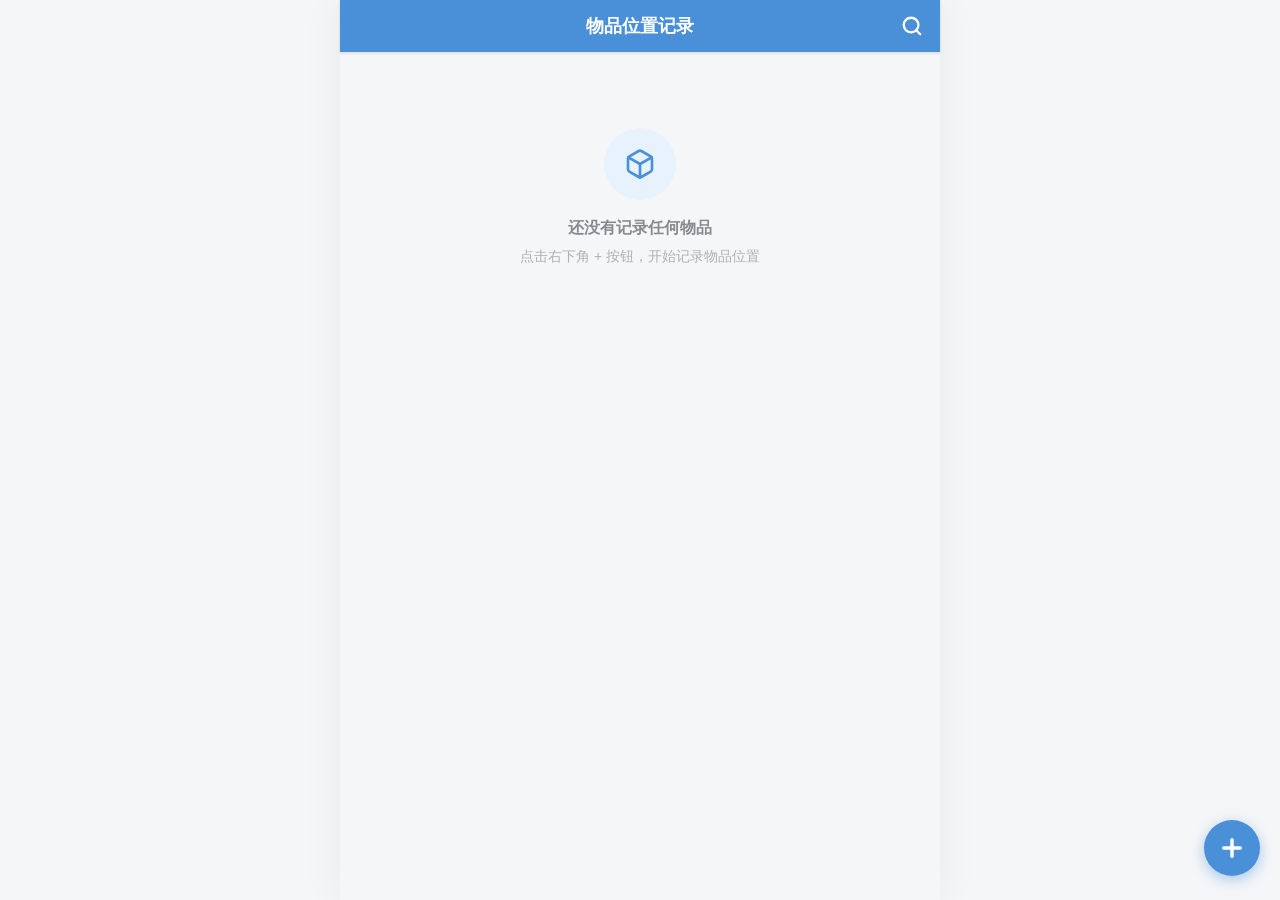
==== standalone.html @ 9cae5a1f "Add standalone.html" ====
<!DOCTYPE html>
<html lang="zh-CN">
<head>
  <meta charset="UTF-8">
  <meta name="viewport" content="width=device-width, initial-scale=1.0, maximum-scale=1.0, user-scalable=no, viewport-fit=cover">

  <!-- PWA 核心配置 -->
  <link rel="manifest" href="manifest.json">

  <!-- iOS PWA 支持 -->
  <meta name="apple-mobile-web-app-capable" content="yes">
  <meta name="apple-mobile-web-app-status-bar-style" content="default">
  <meta name="apple-mobile-web-app-title" content="物品记录">
  <link rel="apple-touch-icon" href="[data-uri]">

  <!-- 主题色 + 图标 -->
  <meta name="theme-color" content="#4A90D9">
  <!-- favicon: 内联或通过 HTTP 服务器提供 -->

  <title>物品位置记录</title>
  <style>
/* ============================================
   物品位置记录 App - 样式表
   ============================================ */

/* CSS 变量 - 主题 */
:root {
  --primary: #4A90D9;
  --primary-dark: #357ABD;
  --primary-light: #E8F2FC;
  --bg: #f5f6f8;
  --card-bg: #ffffff;
  --text: #1a1a1a;
  --text-secondary: #8a8a8e;
  --text-tertiary: #b0b0b5;
  --border: #e5e5ea;
  --border-light: #f0f0f3;
  --danger: #e74c3c;
  --danger-light: #fdf0ef;
  --success: #34c759;
  --warning: #ff9500;
  --shadow: 0 1px 3px rgba(0,0,0,0.06), 0 1px 2px rgba(0,0,0,0.04);
  --shadow-lg: 0 4px 16px rgba(0,0,0,0.1);
  --radius: 14px;
  --radius-sm: 10px;
  --header-h: 52px;
  --safe-top: env(safe-area-inset-top, 0px);
  --safe-bottom: env(safe-area-inset-bottom, 0px);
}

/* 重置 */
* {
  margin: 0;
  padding: 0;
  box-sizing: border-box;
  -webkit-tap-highlight-color: transparent;
}

html, body {
  font-family: -apple-system, BlinkMacSystemFont, 'Segoe UI', Roboto, 'Helvetica Neue', 'PingFang SC', 'Microsoft YaHei', sans-serif;
  background: var(--bg);
  color: var(--text);
  font-size: 15px;
  line-height: 1.5;
  -webkit-font-smoothing: antialiased;
  -moz-osx-font-smoothing: grayscale;
}

body {
  overscroll-behavior-y: none;
}

/* App 容器 */
#app {
  max-width: 600px;
  margin: 0 auto;
  min-height: 100vh;
  min-height: 100dvh;
  background: var(--bg);
  position: relative;
}

/* ============================================
   顶部导航栏
   ============================================ */
.app-header {
  position: sticky;
  top: 0;
  z-index: 100;
  background: var(--primary);
  color: #fff;
  height: calc(var(--header-h) + var(--safe-top));
  padding-top: var(--safe-top);
  display: flex;
  align-items: center;
  padding-left: 8px;
  padding-right: 8px;
  box-shadow: 0 1px 3px rgba(0,0,0,0.12);
}

.header-title {
  flex: 1;
  font-size: 18px;
  font-weight: 600;
  text-align: center;
  padding: 0 8px;
  white-space: nowrap;
  overflow: hidden;
  text-overflow: ellipsis;
}

.header-btn {
  background: none;
  border: none;
  color: #fff;
  padding: 8px;
  border-radius: 8px;
  cursor: pointer;
  display: flex;
  align-items: center;
  justify-content: center;
  min-width: 40px;
  min-height: 40px;
  transition: background 0.15s;
}

.header-btn:active {
  background: rgba(255,255,255,0.2);
}

.header-btn.hidden {
  visibility: hidden;
}

/* ============================================
   主内容区域
   ============================================ */
#view-container {
  padding: 16px;
  padding-bottom: calc(100px + var(--safe-bottom));
  min-height: calc(100vh - var(--header-h) - var(--safe-top));
  min-height: calc(100dvh - var(--header-h) - var(--safe-top));
}

/* ============================================
   悬浮添加按钮 (FAB)
   ============================================ */
.fab {
  position: fixed;
  bottom: calc(24px + var(--safe-bottom));
  right: 20px;
  width: 56px;
  height: 56px;
  border-radius: 50%;
  background: var(--primary);
  color: #fff;
  border: none;
  display: flex;
  align-items: center;
  justify-content: center;
  box-shadow: 0 4px 14px rgba(74, 144, 217, 0.45);
  z-index: 50;
  cursor: pointer;
  transition: transform 0.15s, box-shadow 0.15s;
}

.fab:active {
  transform: scale(0.92);
  box-shadow: 0 2px 8px rgba(74, 144, 217, 0.4);
}

.fab.hidden {
  display: none;
}

/* ============================================
   物品卡片列表
   ============================================ */
.item-list {
  display: flex;
  flex-direction: column;
  gap: 12px;
}

.item-card {
  background: var(--card-bg);
  border-radius: var(--radius);
  padding: 14px;
  display: flex;
  gap: 12px;
  align-items: center;
  box-shadow: var(--shadow);
  cursor: pointer;
  transition: transform 0.1s, box-shadow 0.15s;
  border: 1px solid var(--border-light);
}

.item-card:active {
  transform: scale(0.98);
  box-shadow: var(--shadow-lg);
}

.item-card-thumb {
  width: 56px;
  height: 56px;
  border-radius: var(--radius-sm);
  object-fit: cover;
  background: var(--border-light);
  flex-shrink: 0;
}

.item-card-thumb-placeholder {
  width: 56px;
  height: 56px;
  border-radius: var(--radius-sm);
  background: var(--primary-light);
  flex-shrink: 0;
  display: flex;
  align-items: center;
  justify-content: center;
  color: var(--primary);
}

.item-card-info {
  flex: 1;
  min-width: 0;
}

.item-card-name {
  font-size: 16px;
  font-weight: 600;
  margin-bottom: 4px;
  white-space: nowrap;
  overflow: hidden;
  text-overflow: ellipsis;
}

.item-card-location {
  font-size: 13px;
  color: var(--text-secondary);
  display: flex;
  align-items: center;
  gap: 4px;
}

.item-card-location svg {
  flex-shrink: 0;
}

.item-card-time {
  font-size: 12px;
  color: var(--text-tertiary);
  margin-top: 2px;
}

/* ============================================
   空状态
   ============================================ */
.empty-state {
  display: flex;
  flex-direction: column;
  align-items: center;
  justify-content: center;
  padding: 60px 20px;
  text-align: center;
  color: var(--text-tertiary);
}

.empty-state-icon {
  width: 72px;
  height: 72px;
  border-radius: 50%;
  background: var(--primary-light);
  display: flex;
  align-items: center;
  justify-content: center;
  margin-bottom: 16px;
  color: var(--primary);
}

.empty-state-title {
  font-size: 16px;
  font-weight: 600;
  color: var(--text-secondary);
  margin-bottom: 6px;
}

.empty-state-desc {
  font-size: 14px;
  color: var(--text-tertiary);
}

/* ============================================
   表单
   ============================================ */
.form-group {
  margin-bottom: 18px;
}

.form-label {
  display: block;
  font-size: 14px;
  font-weight: 600;
  color: var(--text);
  margin-bottom: 8px;
}

.form-label .required {
  color: var(--danger);
  margin-left: 2px;
}

.form-input,
.form-textarea {
  width: 100%;
  padding: 12px 14px;
  border: 1.5px solid var(--border);
  border-radius: var(--radius-sm);
  font-size: 15px;
  font-family: inherit;
  background: var(--card-bg);
  color: var(--text);
  transition: border-color 0.15s;
  -webkit-appearance: none;
}

.form-input:focus,
.form-textarea:focus {
  outline: none;
  border-color: var(--primary);
}

.form-textarea {
  resize: none;
  min-height: 80px;
}

.form-hint {
  font-size: 12px;
  color: var(--text-tertiary);
  margin-top: 6px;
}

/* ============================================
   图片选择区域
   ============================================ */
.photo-section {
  margin-bottom: 18px;
}

.photo-buttons {
  display: flex;
  gap: 10px;
}

.photo-btn {
  flex: 1;
  padding: 14px;
  border: 1.5px dashed var(--border);
  border-radius: var(--radius-sm);
  background: var(--card-bg);
  font-size: 14px;
  font-weight: 500;
  color: var(--text-secondary);
  cursor: pointer;
  display: flex;
  flex-direction: column;
  align-items: center;
  gap: 6px;
  transition: all 0.15s;
}

.photo-btn:active {
  border-color: var(--primary);
  background: var(--primary-light);
  color: var(--primary);
}

.photo-btn svg {
  color: var(--primary);
}

.photo-preview {
  position: relative;
  margin-top: 12px;
  border-radius: var(--radius);
  overflow: hidden;
  box-shadow: var(--shadow);
}

.photo-preview img {
  width: 100%;
  display: block;
  max-height: 300px;
  object-fit: cover;
}

.photo-preview-remove {
  position: absolute;
  top: 8px;
  right: 8px;
  width: 32px;
  height: 32px;
  border-radius: 50%;
  background: rgba(0,0,0,0.6);
  border: none;
  color: #fff;
  display: flex;
  align-items: center;
  justify-content: center;
  cursor: pointer;
}

/* ============================================
   按钮
   ============================================ */
.btn {
  width: 100%;
  padding: 14px;
  border: none;
  border-radius: var(--radius-sm);
  font-size: 16px;
  font-weight: 600;
  cursor: pointer;
  transition: opacity 0.15s, transform 0.1s;
  display: flex;
  align-items: center;
  justify-content: center;
  gap: 8px;
}

.btn:active {
  transform: scale(0.98);
}

.btn-primary {
  background: var(--primary);
  color: #fff;
}

.btn-primary:active {
  background: var(--primary-dark);
}

.btn-danger {
  background: var(--danger-light);
  color: var(--danger);
}

.btn-outline {
  background: transparent;
  border: 1.5px solid var(--border);
  color: var(--text);
}

.btn-block {
  margin-bottom: 10px;
}

/* ============================================
   物品详情
   ============================================ */
.detail-photo {
  width: 100%;
  max-height: 320px;
  object-fit: cover;
  border-radius: var(--radius);
  margin-bottom: 16px;
  box-shadow: var(--shadow);
}

.detail-photo-placeholder {
  width: 100%;
  height: 180px;
  border-radius: var(--radius);
  background: var(--primary-light);
  display: flex;
  align-items: center;
  justify-content: center;
  margin-bottom: 16px;
  color: var(--primary);
}

.detail-card {
  background: var(--card-bg);
  border-radius: var(--radius);
  padding: 16px;
  margin-bottom: 16px;
  box-shadow: var(--shadow);
  border: 1px solid var(--border-light);
}

.detail-name {
  font-size: 22px;
  font-weight: 700;
  margin-bottom: 8px;
}

.detail-description {
  font-size: 14px;
  color: var(--text-secondary);
  margin-bottom: 12px;
  line-height: 1.6;
}

.current-location-box {
  background: var(--primary-light);
  border-radius: var(--radius-sm);
  padding: 14px;
  margin-top: 8px;
}

.current-location-label {
  font-size: 12px;
  color: var(--primary);
  font-weight: 600;
  margin-bottom: 4px;
  text-transform: uppercase;
  letter-spacing: 0.5px;
}

.current-location-value {
  font-size: 17px;
  font-weight: 600;
  color: var(--text);
}

.current-location-time {
  font-size: 12px;
  color: var(--text-secondary);
  margin-top: 4px;
}

.detail-section-title {
  font-size: 15px;
  font-weight: 700;
  margin-bottom: 14px;
  display: flex;
  align-items: center;
  gap: 6px;
}

/* ============================================
   位置变更时间线
   ============================================ */
.timeline {
  position: relative;
  padding-left: 28px;
}

.timeline::before {
  content: '';
  position: absolute;
  left: 7px;
  top: 6px;
  bottom: 6px;
  width: 2px;
  background: var(--border);
}

.timeline-item {
  position: relative;
  margin-bottom: 20px;
}

.timeline-item:last-child {
  margin-bottom: 0;
}

.timeline-dot {
  position: absolute;
  left: -21px;
  top: 4px;
  width: 16px;
  height: 16px;
  border-radius: 50%;
  background: var(--border);
  border: 3px solid var(--card-bg);
  box-sizing: content-box;
  margin-left: -3px;
}

.timeline-item.current .timeline-dot {
  background: var(--primary);
  box-shadow: 0 0 0 3px rgba(74, 144, 217, 0.2);
}

.timeline-location {
  font-size: 15px;
  font-weight: 600;
  color: var(--text);
}

.timeline-item.current .timeline-location {
  color: var(--primary);
}

.timeline-time {
  font-size: 12px;
  color: var(--text-tertiary);
  margin-top: 2px;
}

.timeline-note {
  font-size: 13px;
  color: var(--text-secondary);
  margin-top: 4px;
  padding: 6px 10px;
  background: var(--border-light);
  border-radius: 8px;
}

/* ============================================
   搜索页
   ============================================ */
.search-box {
  position: relative;
  margin-bottom: 16px;
}

.search-input {
  width: 100%;
  padding: 12px 40px 12px 40px;
  border: 1.5px solid var(--border);
  border-radius: var(--radius-sm);
  font-size: 15px;
  background: var(--card-bg);
  -webkit-appearance: none;
}

.search-input:focus {
  outline: none;
  border-color: var(--primary);
}

.search-icon-left {
  position: absolute;
  left: 12px;
  top: 50%;
  transform: translateY(-50%);
  color: var(--text-tertiary);
  pointer-events: none;
}

.search-clear {
  position: absolute;
  right: 8px;
  top: 50%;
  transform: translateY(-50%);
  width: 28px;
  height: 28px;
  border-radius: 50%;
  border: none;
  background: var(--border-light);
  color: var(--text-secondary);
  cursor: pointer;
  display: none;
  align-items: center;
  justify-content: center;
}

.search-clear.visible {
  display: flex;
}

mark {
  background: #fff3cd;
  color: inherit;
  padding: 0 2px;
  border-radius: 3px;
}

/* ============================================
   Toast 提示
   ============================================ */
.toast {
  position: fixed;
  bottom: calc(100px + var(--safe-bottom));
  left: 50%;
  transform: translateX(-50%) translateY(20px);
  background: rgba(0, 0, 0, 0.8);
  color: #fff;
  padding: 10px 20px;
  border-radius: 10px;
  font-size: 14px;
  z-index: 200;
  opacity: 0;
  pointer-events: none;
  transition: opacity 0.25s, transform 0.25s;
  white-space: nowrap;
  max-width: 90%;
}

.toast.show {
  opacity: 1;
  transform: translateX(-50%) translateY(0);
}

/* ============================================
   确认弹窗
   ============================================ */
.modal-overlay {
  position: fixed;
  top: 0;
  left: 0;
  right: 0;
  bottom: 0;
  background: rgba(0,0,0,0.5);
  z-index: 300;
  display: flex;
  align-items: center;
  justify-content: center;
  opacity: 0;
  pointer-events: none;
  transition: opacity 0.2s;
}

.modal-overlay.show {
  opacity: 1;
  pointer-events: auto;
}

.modal {
  background: var(--card-bg);
  border-radius: var(--radius);
  padding: 20px;
  margin: 0 40px;
  max-width: 320px;
  width: 100%;
  transform: scale(0.9);
  transition: transform 0.2s;
}

.modal-overlay.show .modal {
  transform: scale(1);
}

.modal-title {
  font-size: 17px;
  font-weight: 600;
  margin-bottom: 8px;
}

.modal-body {
  font-size: 14px;
  color: var(--text-secondary);
  margin-bottom: 20px;
  line-height: 1.5;
}

.modal-buttons {
  display: flex;
  gap: 10px;
}

.modal-buttons .btn {
  flex: 1;
}

/* ============================================
   加载指示器
   ============================================ */
.loading-overlay {
  position: fixed;
  top: 0;
  left: 0;
  right: 0;
  bottom: 0;
  background: rgba(255,255,255,0.7);
  z-index: 250;
  display: none;
  align-items: center;
  justify-content: center;
}

.loading-overlay.show {
  display: flex;
}

.spinner {
  width: 40px;
  height: 40px;
  border: 3px solid var(--border);
  border-top-color: var(--primary);
  border-radius: 50%;
  animation: spin 0.8s linear infinite;
}

@keyframes spin {
  to { transform: rotate(360deg); }
}

/* ============================================
   统计信息
   ============================================ */
.stats-bar {
  display: flex;
  gap: 8px;
  margin-bottom: 16px;
}

.stat-chip {
  flex: 1;
  background: var(--card-bg);
  border-radius: var(--radius-sm);
  padding: 10px 12px;
  text-align: center;
  border: 1px solid var(--border-light);
}

.stat-chip-value {
  font-size: 20px;
  font-weight: 700;
  color: var(--primary);
}

.stat-chip-label {
  font-size: 11px;
  color: var(--text-tertiary);
  margin-top: 2px;
}

/* ============================================
   动画
   ============================================ */
@keyframes fadeIn {
  from { opacity: 0; transform: translateY(10px); }
  to { opacity: 1; transform: translateY(0); }
}

.fade-in {
  animation: fadeIn 0.2s ease-out;
}

/* ============================================
   响应式 - 大屏适配
   ============================================ */
@media (min-width: 601px) {
  #app {
    box-shadow: 0 0 40px rgba(0,0,0,0.06);
  }
}

</style>
</head>
<body>
  <div id="app">
    <!-- 顶部导航栏 -->
    <header class="app-header" id="app-header">
      <button class="header-btn header-back" id="btn-back" aria-label="返回">
        <svg width="24" height="24" viewBox="0 0 24 24" fill="none" stroke="currentColor" stroke-width="2.5" stroke-linecap="round" stroke-linejoin="round"><polyline points="15 18 9 12 15 6"></polyline></svg>
      </button>
      <h1 class="header-title" id="header-title">物品位置记录</h1>
      <button class="header-btn header-search" id="btn-search" aria-label="搜索">
        <svg width="22" height="22" viewBox="0 0 24 24" fill="none" stroke="currentColor" stroke-width="2.5" stroke-linecap="round" stroke-linejoin="round"><circle cx="11" cy="11" r="8"></circle><line x1="21" y1="21" x2="16.65" y2="16.65"></line></svg>
      </button>
    </header>

    <!-- 主内容区域 -->
    <main id="view-container"></main>

    <!-- 悬浮添加按钮 -->
    <button class="fab" id="fab-add" aria-label="添加物品">
      <svg width="28" height="28" viewBox="0 0 24 24" fill="none" stroke="currentColor" stroke-width="3" stroke-linecap="round"><line x1="12" y1="5" x2="12" y2="19"></line><line x1="5" y1="12" x2="19" y2="12"></line></svg>
    </button>
  </div>

  <!-- 隐藏的文件输入（拍照/相册） -->
  <input type="file" id="camera-input" accept="image/*" capture="environment" style="display:none">
  <input type="file" id="gallery-input" accept="image/*" style="display:none">

  <!-- Toast 提示 -->
  <div class="toast" id="toast"></div>

  <script>
/* ============================================
   物品位置记录 App - 主逻辑
   ============================================ */

(function() {
  'use strict';

  /* ========================================
     工具函数
     ======================================== */
  const Utils = {
    escapeHtml(str) {
      if (!str) return '';
      const div = document.createElement('div');
      div.textContent = str;
      return div.innerHTML;
    },

    escapeRegex(str) {
      return str.replace(/[.*+?^${}()|[\]\\]/g, '\\$&');
    },

    formatDateTime(timestamp) {
      const d = new Date(timestamp);
      const now = new Date();
      const diff = now - timestamp;
      if (diff < 60000) return '刚刚';
      if (diff < 3600000) return Math.floor(diff / 60000) + '分钟前';
      if (diff < 86400000) return Math.floor(diff / 3600000) + '小时前';
      if (diff < 7 * 86400000) return Math.floor(diff / 86400000) + '天前';
      const month = String(d.getMonth() + 1).padStart(2, '0');
      const day = String(d.getDate()).padStart(2, '0');
      const hours = String(d.getHours()).padStart(2, '0');
      const mins = String(d.getMinutes()).padStart(2, '0');
      return `${d.getFullYear()}-${month}-${day} ${hours}:${mins}`;
    },

    formatFullDateTime(timestamp) {
      const d = new Date(timestamp);
      const month = String(d.getMonth() + 1).padStart(2, '0');
      const day = String(d.getDate()).padStart(2, '0');
      const hours = String(d.getHours()).padStart(2, '0');
      const mins = String(d.getMinutes()).padStart(2, '0');
      return `${d.getFullYear()}-${month}-${day} ${hours}:${mins}`;
    },

    genId() {
      return `${Date.now()}-${Math.random().toString(36).substr(2, 6)}`;
    },

    highlightKeyword(text, keyword) {
      const escaped = Utils.escapeHtml(text);
      if (!keyword) return escaped;
      const regex = new RegExp(`(${Utils.escapeRegex(keyword)})`, 'gi');
      return escaped.replace(regex, '<mark>$1</mark>');
    }
  };

  /* ========================================
     Toast / Loading / Modal
     ======================================== */
  const UI = {
    toastTimer: null,

    toast(message, duration = 2200) {
      const el = document.getElementById('toast');
      el.textContent = message;
      el.classList.add('show');
      clearTimeout(this.toastTimer);
      this.toastTimer = setTimeout(() => el.classList.remove('show'), duration);
    },

    showLoading() {
      let overlay = document.querySelector('.loading-overlay');
      if (!overlay) {
        overlay = document.createElement('div');
        overlay.className = 'loading-overlay';
        overlay.innerHTML = '<div class="spinner"></div>';
        document.body.appendChild(overlay);
      }
      overlay.classList.add('show');
    },

    hideLoading() {
      const overlay = document.querySelector('.loading-overlay');
      if (overlay) overlay.classList.remove('show');
    },

    confirm(title, body) {
      return new Promise(resolve => {
        const overlay = document.createElement('div');
        overlay.className = 'modal-overlay';
        overlay.innerHTML = `
          <div class="modal">
            <div class="modal-title">${Utils.escapeHtml(title)}</div>
            <div class="modal-body">${Utils.escapeHtml(body)}</div>
            <div class="modal-buttons">
              <button class="btn btn-outline" data-action="cancel">取消</button>
              <button class="btn btn-primary" data-action="ok">确认</button>
            </div>
          </div>
        `;
        document.body.appendChild(overlay);
        requestAnimationFrame(() => overlay.classList.add('show'));

        overlay.addEventListener('click', e => {
          const action = e.target.dataset.action;
          if (action === 'ok') {
            overlay.classList.remove('show');
            setTimeout(() => overlay.remove(), 200);
            resolve(true);
          } else if (action === 'cancel' || e.target === overlay) {
            overlay.classList.remove('show');
            setTimeout(() => overlay.remove(), 200);
            resolve(false);
          }
        });
      });
    }
  };

  /* ========================================
     数据存储层
     ======================================== */
  const Store = {
    STORAGE_KEY: 'itemLocator_data',

    getAll() {
      try {
        const raw = localStorage.getItem(this.STORAGE_KEY);
        if (!raw) return { items: [], version: '1.0' };
        return JSON.parse(raw);
      } catch (e) {
        console.error('数据读取失败', e);
        return { items: [], version: '1.0' };
      }
    },

    saveAll(data) {
      try {
        localStorage.setItem(this.STORAGE_KEY, JSON.stringify(data));
        return true;
      } catch (e) {
        if (e.name === 'QuotaExceededError') {
          UI.toast('存储空间不足，请删除一些物品');
        }
        return false;
      }
    },

    getItems() {
      return this.getAll().items;
    },

    getById(id) {
      return this.getAll().items.find(i => i.id === id);
    },

    add(item) {
      const data = this.getAll();
      data.items.unshift(item);
      return this.saveAll(data);
    },

    update(id, updates) {
      const data = this.getAll();
      const item = data.items.find(i => i.id === id);
      if (!item) return false;
      Object.assign(item, updates);
      item.updatedAt = Date.now();
      return this.saveAll(data);
    },

    addLocationRecord(id, location, note) {
      const data = this.getAll();
      const item = data.items.find(i => i.id === id);
      if (!item) return false;
      const now = Date.now();
      item.locationHistory.unshift({
        location: location.trim(),
        timestamp: now,
        note: (note || '').trim()
      });
      item.updatedAt = now;
      return this.saveAll(data);
    },

    delete(id) {
      const data = this.getAll();
      data.items = data.items.filter(i => i.id !== id);
      return this.saveAll(data);
    },

    search(keyword) {
      if (!keyword || !keyword.trim()) return [];
      const kw = keyword.trim().toLowerCase();
      return this.getAll().items.filter(item => {
        if (item.name.toLowerCase().includes(kw)) return true;
        if (item.description && item.description.toLowerCase().includes(kw)) return true;
        return item.locationHistory.some(r => r.location.toLowerCase().includes(kw));
      });
    },

    getStorageUsage() {
      const data = localStorage.getItem(this.STORAGE_KEY) || '';
      const bytes = new Blob([data]).size;
      return {
        usedKB: Math.round(bytes / 1024),
        percent: Math.round((bytes / (5 * 1024 * 1024)) * 100)
      };
    }
  };

  /* ========================================
     图片处理
     ======================================== */
  const ImageProcessor = {
    MAX_WIDTH: 800,
    MAX_HEIGHT: 800,
    TARGET_SIZE: 100 * 1024,
    MIN_QUALITY: 0.3,

    async compress(file) {
      const dataUrl = await this.fileToDataUrl(file);
      const img = await this.loadImage(dataUrl);
      const { width, height } = this.calculateSize(img.width, img.height, this.MAX_WIDTH, this.MAX_HEIGHT);
      let quality = 0.7;
      let result = await this.compressToCanvas(img, width, height, quality);
      while (result.length > this.TARGET_SIZE && quality > this.MIN_QUALITY) {
        quality -= 0.1;
        result = await this.compressToCanvas(img, width, height, quality);
      }
      return result;
    },

    fileToDataUrl(file) {
      return new Promise((resolve, reject) => {
        const reader = new FileReader();
        reader.onload = e => resolve(e.target.result);
        reader.onerror = reject;
        reader.readAsDataURL(file);
      });
    },

    loadImage(src) {
      return new Promise((resolve, reject) => {
        const img = new Image();
        img.onload = () => resolve(img);
        img.onerror = reject;
        img.src = src;
      });
    },

    calculateSize(origW, origH, maxW, maxH) {
      let width = origW, height = origH;
      if (width > maxW) {
        height = (height * maxW) / width;
        width = maxW;
      }
      if (height > maxH) {
        width = (width * maxH) / height;
        height = maxH;
      }
      return { width: Math.round(width), height: Math.round(height) };
    },

    compressToCanvas(img, width, height, quality) {
      return new Promise(resolve => {
        const canvas = document.createElement('canvas');
        canvas.width = width;
        canvas.height = height;
        const ctx = canvas.getContext('2d');
        ctx.fillStyle = '#FFFFFF';
        ctx.fillRect(0, 0, width, height);
        ctx.drawImage(img, 0, 0, width, height);
        resolve(canvas.toDataURL('image/jpeg', quality));
      });
    }
  };

  /* ========================================
     当前状态
     ======================================== */
  const State = {
    currentPhoto: null,
    editingPhoto: null
  };

  /* ========================================
     路由
     ======================================== */
  const Router = {
    init() {
      window.addEventListener('hashchange', () => this.handleRoute());
      this.handleRoute();
    },

    navigate(hash) {
      window.location.hash = hash;
    },

    handleRoute() {
      const hash = window.location.hash || '#/';
      const view = document.getElementById('view-container');
      const fab = document.getElementById('fab-add');
      const backBtn = document.getElementById('btn-back');
      const searchBtn = document.getElementById('btn-search');
      const title = document.getElementById('header-title');
      window.scrollTo(0, 0);

      if (hash === '#/' || hash === '') {
        title.textContent = '物品位置记录';
        backBtn.classList.add('hidden');
        searchBtn.classList.remove('hidden');
        fab.classList.remove('hidden');
        View.renderList(view);
      } else if (hash === '#/add') {
        title.textContent = '添加物品';
        backBtn.classList.remove('hidden');
        searchBtn.classList.add('hidden');
        fab.classList.add('hidden');
        View.renderAdd(view);
      } else if (hash === '#/search') {
        title.textContent = '搜索物品';
        backBtn.classList.remove('hidden');
        searchBtn.classList.add('hidden');
        fab.classList.add('hidden');
        View.renderSearch(view);
      } else {
        // 先匹配带操作后缀的路由：#/detail/:id/update-location 或 #/detail/:id/edit
        const actionMatch = hash.match(/^#\/detail\/(.+?)\/(update-location|edit)$/);
        // 再匹配纯详情页：#/detail/:id
        const detailMatch = hash.match(/^#\/detail\/(.+)$/);

        if (actionMatch) {
          const id = actionMatch[1];
          const action = actionMatch[2];
          const item = Store.getById(id);
          if (!item) {
            UI.toast('物品不存在');
            Router.navigate('#/');
            return;
          }
          if (action === 'update-location') {
            title.textContent = '更新位置';
            backBtn.classList.remove('hidden');
            searchBtn.classList.add('hidden');
            fab.classList.add('hidden');
            View.renderUpdateLocation(view, item);
          } else if (action === 'edit') {
            title.textContent = '编辑物品';
            backBtn.classList.remove('hidden');
            searchBtn.classList.add('hidden');
            fab.classList.add('hidden');
            View.renderEdit(view, item);
          }
        } else if (detailMatch) {
          const id = detailMatch[1];
          const item = Store.getById(id);
          if (!item) {
            UI.toast('物品不存在');
            Router.navigate('#/');
            return;
          }
          title.textContent = '物品详情';
          backBtn.classList.remove('hidden');
          searchBtn.classList.add('hidden');
          fab.classList.add('hidden');
          View.renderDetail(view, item);
        } else {
          Router.navigate('#/');
        }
      }
    }
  };

  /* ========================================
     视图渲染
     ======================================== */
  const View = {

    /* ---- 首页列表 ---- */
    renderList(container) {
      const items = Store.getItems();
      const usage = Store.getStorageUsage();

      if (items.length === 0) {
        container.innerHTML = `
          <div class="empty-state fade-in">
            <div class="empty-state-icon">
              <svg width="32" height="32" viewBox="0 0 24 24" fill="none" stroke="currentColor" stroke-width="2" stroke-linecap="round" stroke-linejoin="round">
                <path d="M21 16V8a2 2 0 0 0-1-1.73l-7-4a2 2 0 0 0-2 0l-7 4A2 2 0 0 0 3 8v8a2 2 0 0 0 1 1.73l7 4a2 2 0 0 0 2 0l7-4A2 2 0 0 0 21 16z"></path>
                <polyline points="3.27 6.96 12 12.01 20.73 6.96"></polyline>
                <line x1="12" y1="22.08" x2="12" y2="12"></line>
              </svg>
            </div>
            <div class="empty-state-title">还没有记录任何物品</div>
            <div class="empty-state-desc">点击右下角 + 按钮，开始记录物品位置</div>
          </div>
        `;
        return;
      }

      const locationIcon = `<svg width="14" height="14" viewBox="0 0 24 24" fill="none" stroke="currentColor" stroke-width="2.5" stroke-linecap="round" stroke-linejoin="round"><path d="M21 10c0 7-9 13-9 13s-9-6-9-13a9 9 0 0 1 18 0z"></path><circle cx="12" cy="10" r="3"></circle></svg>`;
      const placeholderIcon = `<svg width="24" height="24" viewBox="0 0 24 24" fill="none" stroke="currentColor" stroke-width="2" stroke-linecap="round" stroke-linejoin="round"><rect x="3" y="3" width="18" height="18" rx="2" ry="2"></rect><circle cx="8.5" cy="8.5" r="1.5"></circle><polyline points="21 15 16 10 5 21"></polyline></svg>`;

      container.innerHTML = `
        <div class="stats-bar fade-in">
          <div class="stat-chip">
            <div class="stat-chip-value">${items.length}</div>
            <div class="stat-chip-label">物品总数</div>
          </div>
          <div class="stat-chip">
            <div class="stat-chip-value">${items.filter(i => i.photo).length}</div>
            <div class="stat-chip-label">有图片</div>
          </div>
          <div class="stat-chip">
            <div class="stat-chip-value">${usage.usedKB}KB</div>
            <div class="stat-chip-label">已用空间</div>
          </div>
        </div>
        <div class="item-list fade-in">
          ${items.map(item => {
            const currentLoc = item.locationHistory[0];
            return `
              <div class="item-card" data-id="${item.id}">
                ${item.photo
                  ? `<img class="item-card-thumb" src="${item.photo}" alt="">`
                  : `<div class="item-card-thumb-placeholder">${placeholderIcon}</div>`
                }
                <div class="item-card-info">
                  <div class="item-card-name">${Utils.escapeHtml(item.name)}</div>
                  <div class="item-card-location">${locationIcon}${Utils.escapeHtml(currentLoc ? currentLoc.location : '未知位置')}</div>
                  <div class="item-card-time">${Utils.formatDateTime(item.updatedAt)}</div>
                </div>
              </div>
            `;
          }).join('')}
        </div>
      `;

      container.querySelectorAll('.item-card').forEach(card => {
        card.addEventListener('click', () => {
          Router.navigate(`#/detail/${card.dataset.id}`);
        });
      });
    },

    /* ---- 添加物品 ---- */
    renderAdd(container) {
      State.currentPhoto = null;
      const cameraIcon = `<svg width="28" height="28" viewBox="0 0 24 24" fill="none" stroke="currentColor" stroke-width="2" stroke-linecap="round" stroke-linejoin="round"><path d="M23 19a2 2 0 0 1-2 2H3a2 2 0 0 1-2-2V8a2 2 0 0 1 2-2h4l2-3h6l2 3h4a2 2 0 0 1 2 2z"></path><circle cx="12" cy="13" r="4"></circle></svg>`;
      const galleryIcon = `<svg width="28" height="28" viewBox="0 0 24 24" fill="none" stroke="currentColor" stroke-width="2" stroke-linecap="round" stroke-linejoin="round"><rect x="3" y="3" width="18" height="18" rx="2" ry="2"></rect><circle cx="8.5" cy="8.5" r="1.5"></circle><polyline points="21 15 16 10 5 21"></polyline></svg>`;

      container.innerHTML = `
        <div class="fade-in">
          <div class="photo-section">
            <div class="form-label">物品照片（可选）</div>
            <div class="photo-buttons">
              <button class="photo-btn" id="btn-camera">${cameraIcon}<span>拍照</span></button>
              <button class="photo-btn" id="btn-gallery">${galleryIcon}<span>相册</span></button>
            </div>
            <div id="photo-preview-area"></div>
          </div>

          <div class="form-group">
            <label class="form-label">物品名称<span class="required">*</span></label>
            <input type="text" class="form-input" id="input-name" placeholder="如：护照、钥匙、充电器" maxlength="50">
          </div>

          <div class="form-group">
            <label class="form-label">存放位置<span class="required">*</span></label>
            <input type="text" class="form-input" id="input-location" placeholder="如：书房抽屉第二格" maxlength="100">
          </div>

          <div class="form-group">
            <label class="form-label">位置备注（可选）</label>
            <input type="text" class="form-input" id="input-note" placeholder="如：放在文件夹后面" maxlength="100">
          </div>

          <div class="form-group">
            <label class="form-label">物品描述（可选）</label>
            <textarea class="form-textarea" id="input-description" placeholder="物品的详细描述..." maxlength="500"></textarea>
          </div>

          <div class="form-hint" style="margin-bottom:16px;">
            位置记录时间将自动设为当前：${Utils.formatFullDateTime(Date.now())}
          </div>

          <button class="btn btn-primary" id="btn-save">保存物品</button>
        </div>
      `;

      this._setupPhotoHandlers(container, 'add');
      this._setupSaveHandler(container, 'add');
    },

    /* ---- 编辑物品 ---- */
    renderEdit(container, item) {
      State.editingPhoto = item.photo;
      const cameraIcon = `<svg width="28" height="28" viewBox="0 0 24 24" fill="none" stroke="currentColor" stroke-width="2" stroke-linecap="round" stroke-linejoin="round"><path d="M23 19a2 2 0 0 1-2 2H3a2 2 0 0 1-2-2V8a2 2 0 0 1 2-2h4l2-3h6l2 3h4a2 2 0 0 1 2 2z"></path><circle cx="12" cy="13" r="4"></circle></svg>`;
      const galleryIcon = `<svg width="28" height="28" viewBox="0 0 24 24" fill="none" stroke="currentColor" stroke-width="2" stroke-linecap="round" stroke-linejoin="round"><rect x="3" y="3" width="18" height="18" rx="2" ry="2"></rect><circle cx="8.5" cy="8.5" r="1.5"></circle><polyline points="21 15 16 10 5 21"></polyline></svg>`;

      container.innerHTML = `
        <div class="fade-in">
          <div class="photo-section">
            <div class="form-label">物品照片</div>
            <div class="photo-buttons">
              <button class="photo-btn" id="btn-camera">${cameraIcon}<span>拍照</span></button>
              <button class="photo-btn" id="btn-gallery">${galleryIcon}<span>相册</span></button>
            </div>
            <div id="photo-preview-area"></div>
          </div>

          <div class="form-group">
            <label class="form-label">物品名称<span class="required">*</span></label>
            <input type="text" class="form-input" id="input-name" value="${Utils.escapeHtml(item.name)}" maxlength="50">
          </div>

          <div class="form-group">
            <label class="form-label">物品描述（可选）</label>
            <textarea class="form-textarea" id="input-description" maxlength="500">${Utils.escapeHtml(item.description || '')}</textarea>
          </div>

          <button class="btn btn-primary" id="btn-save">保存修改</button>
        </div>
      `;

      // 显示已有照片
      if (item.photo) {
        this._showPhotoPreview(container, item.photo, 'edit');
      }

      this._setupPhotoHandlers(container, 'edit');
      this._setupSaveHandler(container, 'edit', item.id);
    },

    /* ---- 物品详情 ---- */
    renderDetail(container, item) {
      const currentLoc = item.locationHistory[0];
      const placeholderIcon = `<svg width="48" height="48" viewBox="0 0 24 24" fill="none" stroke="currentColor" stroke-width="1.5" stroke-linecap="round" stroke-linejoin="round"><path d="M21 16V8a2 2 0 0 0-1-1.73l-7-4a2 2 0 0 0-2 0l-7 4A2 2 0 0 0 3 8v8a2 2 0 0 0 1 1.73l7 4a2 2 0 0 0 2 0l7-4A2 2 0 0 0 21 16z"></path><polyline points="3.27 6.96 12 12.01 20.73 6.96"></polyline><line x1="12" y1="22.08" x2="12" y2="12"></line></svg>`;

      container.innerHTML = `
        <div class="fade-in">
          ${item.photo
            ? `<img class="detail-photo" src="${item.photo}" alt="">`
            : `<div class="detail-photo-placeholder">${placeholderIcon}</div>`
          }

          <div class="detail-card">
            <div class="detail-name">${Utils.escapeHtml(item.name)}</div>
            ${item.description ? `<div class="detail-description">${Utils.escapeHtml(item.description)}</div>` : ''}

            <div class="current-location-box">
              <div class="current-location-label">当前位置</div>
              <div class="current-location-value">${Utils.escapeHtml(currentLoc ? currentLoc.location : '未知')}</div>
              <div class="current-location-time">${currentLoc ? Utils.formatFullDateTime(currentLoc.timestamp) : ''}</div>
            </div>
          </div>

          <div class="detail-card">
            <div class="detail-section-title">
              <svg width="18" height="18" viewBox="0 0 24 24" fill="none" stroke="currentColor" stroke-width="2.5" stroke-linecap="round" stroke-linejoin="round"><circle cx="12" cy="12" r="10"></circle><polyline points="12 6 12 12 16 14"></polyline></svg>
              位置变更历史
            </div>
            <div class="timeline">
              ${item.locationHistory.map((record, index) => `
                <div class="timeline-item ${index === 0 ? 'current' : ''}">
                  <div class="timeline-dot"></div>
                  <div class="timeline-location">${Utils.escapeHtml(record.location)}</div>
                  <div class="timeline-time">${Utils.formatFullDateTime(record.timestamp)}</div>
                  ${record.note ? `<div class="timeline-note">${Utils.escapeHtml(record.note)}</div>` : ''}
                </div>
              `).join('')}
            </div>
          </div>

          <button class="btn btn-primary btn-block" id="btn-update-location">
            <svg width="18" height="18" viewBox="0 0 24 24" fill="none" stroke="currentColor" stroke-width="2.5" stroke-linecap="round" stroke-linejoin="round"><path d="M21 10c0 7-9 13-9 13s-9-6-9-13a9 9 0 0 1 18 0z"></path><circle cx="12" cy="10" r="3"></circle></svg>
            更新位置
          </button>
          <button class="btn btn-outline btn-block" id="btn-edit">编辑物品</button>
          <button class="btn btn-danger btn-block" id="btn-delete">删除物品</button>
        </div>
      `;

      container.querySelector('#btn-update-location').addEventListener('click', () => {
        Router.navigate(`#/detail/${item.id}/update-location`);
      });
      container.querySelector('#btn-edit').addEventListener('click', () => {
        Router.navigate(`#/detail/${item.id}/edit`);
      });
      container.querySelector('#btn-delete').addEventListener('click', async () => {
        const ok = await UI.confirm('删除物品', `确定要删除"${item.name}"吗？此操作不可撤销。`);
        if (ok) {
          Store.delete(item.id);
          UI.toast('已删除');
          Router.navigate('#/');
        }
      });
    },

    /* ---- 更新位置 ---- */
    renderUpdateLocation(container, item) {
      const currentLoc = item.locationHistory[0];
      container.innerHTML = `
        <div class="fade-in">
          <div class="detail-card">
            <div class="detail-name" style="font-size:18px;">${Utils.escapeHtml(item.name)}</div>
            <div class="current-location-box">
              <div class="current-location-label">当前位置</div>
              <div class="current-location-value">${Utils.escapeHtml(currentLoc ? currentLoc.location : '未知')}</div>
              <div class="current-location-time">${currentLoc ? Utils.formatFullDateTime(currentLoc.timestamp) : ''}</div>
            </div>
          </div>

          <div class="form-group">
            <label class="form-label">新位置<span class="required">*</span></label>
            <input type="text" class="form-input" id="input-new-location" placeholder="输入物品的新存放位置" maxlength="100">
          </div>

          <div class="form-group">
            <label class="form-label">备注（可选）</label>
            <input type="text" class="form-input" id="input-note" placeholder="如：搬到新位置的原因" maxlength="100">
          </div>

          <div class="form-hint" style="margin-bottom:16px;">
            记录时间将自动设为当前：${Utils.formatFullDateTime(Date.now())}
          </div>

          <button class="btn btn-primary" id="btn-save-location">确认更新</button>
        </div>
      `;

      container.querySelector('#btn-save-location').addEventListener('click', () => {
        const newLoc = container.querySelector('#input-new-location').value.trim();
        const note = container.querySelector('#input-note').value.trim();
        if (!newLoc) {
          UI.toast('请输入新位置');
          return;
        }
        Store.addLocationRecord(item.id, newLoc, note);
        UI.toast('位置已更新');
        Router.navigate(`#/detail/${item.id}`);
      });
    },

    /* ---- 搜索 ---- */
    renderSearch(container) {
      const searchIcon = `<svg width="18" height="18" viewBox="0 0 24 24" fill="none" stroke="currentColor" stroke-width="2.5" stroke-linecap="round" stroke-linejoin="round"><circle cx="11" cy="11" r="8"></circle><line x1="21" y1="21" x2="16.65" y2="16.65"></line></svg>`;
      const clearIcon = `<svg width="16" height="16" viewBox="0 0 24 24" fill="none" stroke="currentColor" stroke-width="3" stroke-linecap="round"><line x1="18" y1="6" x2="6" y2="18"></line><line x1="6" y1="6" x2="18" y2="18"></line></svg>`;
      const placeholderIcon = `<svg width="24" height="24" viewBox="0 0 24 24" fill="none" stroke="currentColor" stroke-width="2" stroke-linecap="round" stroke-linejoin="round"><rect x="3" y="3" width="18" height="18" rx="2" ry="2"></rect><circle cx="8.5" cy="8.5" r="1.5"></circle><polyline points="21 15 16 10 5 21"></polyline></svg>`;
      const locationIcon = `<svg width="14" height="14" viewBox="0 0 24 24" fill="none" stroke="currentColor" stroke-width="2.5" stroke-linecap="round" stroke-linejoin="round"><path d="M21 10c0 7-9 13-9 13s-9-6-9-13a9 9 0 0 1 18 0z"></path><circle cx="12" cy="10" r="3"></circle></svg>`;

      container.innerHTML = `
        <div class="fade-in">
          <div class="search-box">
            <span class="search-icon-left">${searchIcon}</span>
            <input type="text" class="search-input" id="search-input" placeholder="输入物品名称、描述或位置..." autofocus>
            <button class="search-clear" id="search-clear">${clearIcon}</button>
          </div>
          <div id="search-results"></div>
        </div>
      `;

      const input = container.querySelector('#search-input');
      const clearBtn = container.querySelector('#search-clear');
      const results = container.querySelector('#search-results');

      const doSearch = () => {
        const kw = input.value.trim();
        clearBtn.classList.toggle('visible', kw.length > 0);

        if (!kw) {
          results.innerHTML = `
            <div class="empty-state" style="padding-top:40px;">
              <div class="empty-state-desc">输入关键词搜索物品</div>
            </div>
          `;
          return;
        }

        const items = Store.search(kw);
        if (items.length === 0) {
          results.innerHTML = `
            <div class="empty-state" style="padding-top:40px;">
              <div class="empty-state-title">未找到匹配的物品</div>
              <div class="empty-state-desc">试试其他关键词</div>
            </div>
          `;
          return;
        }

        results.innerHTML = `
          <div class="item-list">
            ${items.map(item => {
              const currentLoc = item.locationHistory[0];
              return `
                <div class="item-card" data-id="${item.id}">
                  ${item.photo
                    ? `<img class="item-card-thumb" src="${item.photo}" alt="">`
                    : `<div class="item-card-thumb-placeholder">${placeholderIcon}</div>`
                  }
                  <div class="item-card-info">
                    <div class="item-card-name">${Utils.highlightKeyword(item.name, kw)}</div>
                    <div class="item-card-location">${locationIcon}${Utils.highlightKeyword(currentLoc ? currentLoc.location : '', kw)}</div>
                    <div class="item-card-time">${Utils.formatDateTime(item.updatedAt)}</div>
                  </div>
                </div>
              `;
            }).join('')}
          </div>
        `;

        results.querySelectorAll('.item-card').forEach(card => {
          card.addEventListener('click', () => {
            Router.navigate(`#/detail/${card.dataset.id}`);
          });
        });
      };

      input.addEventListener('input', doSearch);
      clearBtn.addEventListener('click', () => {
        input.value = '';
        doSearch();
        input.focus();
      });

      // 自动聚焦
      setTimeout(() => input.focus(), 100);
      doSearch();
    },

    /* ---- 图片处理辅助 ---- */
    _setupPhotoHandlers(container, mode) {
      const cameraInput = document.getElementById('camera-input');
      const galleryInput = document.getElementById('gallery-input');

      const btnCamera = container.querySelector('#btn-camera');
      const btnGallery = container.querySelector('#btn-gallery');

      if (btnCamera) {
        btnCamera.addEventListener('click', () => cameraInput.click());
      }
      if (btnGallery) {
        btnGallery.addEventListener('click', () => galleryInput.click());
      }

      const handler = async (e) => {
        const file = e.target.files[0];
        if (!file) return;
        e.target.value = '';

        UI.showLoading();
        try {
          const compressed = await ImageProcessor.compress(file);
          if (mode === 'edit') {
            State.editingPhoto = compressed;
          } else {
            State.currentPhoto = compressed;
          }
          View._showPhotoPreview(container, compressed, mode);
        } catch (err) {
          UI.toast('图片处理失败，请重试');
        }
        UI.hideLoading();
      };

      cameraInput.onchange = handler;
      galleryInput.onchange = handler;
    },

    _showPhotoPreview(container, photoData, mode) {
      const area = container.querySelector('#photo-preview-area');
      area.innerHTML = `
        <div class="photo-preview">
          <img src="${photoData}" alt="预览">
          <button class="photo-preview-remove" data-mode="${mode}">
            <svg width="18" height="18" viewBox="0 0 24 24" fill="none" stroke="currentColor" stroke-width="2.5" stroke-linecap="round"><line x1="18" y1="6" x2="6" y2="18"></line><line x1="6" y1="6" x2="18" y2="18"></line></svg>
          </button>
        </div>
      `;
      area.querySelector('.photo-preview-remove').addEventListener('click', () => {
        area.innerHTML = '';
        if (mode === 'edit') {
          State.editingPhoto = null;
        } else {
          State.currentPhoto = null;
        }
      });
    },

    _setupSaveHandler(container, mode, editId) {
      const saveBtn = container.querySelector('#btn-save');

      saveBtn.addEventListener('click', () => {
        const name = container.querySelector('#input-name').value.trim();
        const description = container.querySelector('#input-description') ? container.querySelector('#input-description').value.trim() : '';

        if (!name) {
          UI.toast('请输入物品名称');
          return;
        }

        if (mode === 'add') {
          const location = container.querySelector('#input-location').value.trim();
          const note = container.querySelector('#input-note').value.trim();
          if (!location) {
            UI.toast('请输入存放位置');
            return;
          }

          const now = Date.now();
          const item = {
            id: Utils.genId(),
            name,
            description,
            photo: State.currentPhoto || null,
            createdAt: now,
            updatedAt: now,
            locationHistory: [{
              location,
              timestamp: now,
              note
            }]
          };
          Store.add(item);
          State.currentPhoto = null;
          UI.toast('物品已添加');
          Router.navigate('#/');

        } else if (mode === 'edit') {
          Store.update(editId, {
            name,
            description,
            photo: State.editingPhoto || null
          });
          State.editingPhoto = null;
          UI.toast('已保存修改');
          Router.navigate(`#/detail/${editId}`);
        }
      });
    }
  };

  /* ========================================
     顶部按钮事件
     ======================================== */
  function setupHeaderButtons() {
    document.getElementById('btn-back').addEventListener('click', () => {
      if (window.history.length > 1) {
        window.history.back();
      } else {
        Router.navigate('#/');
      }
    });

    document.getElementById('btn-search').addEventListener('click', () => {
      Router.navigate('#/search');
    });

    document.getElementById('fab-add').addEventListener('click', () => {
      Router.navigate('#/add');
    });
  }

  /* ========================================
     Service Worker 注册
     ======================================== */
  function registerServiceWorker() {
    // file:// 协议下不支持 Service Worker，跳过
    if (window.location.protocol === 'file:') return;
    if (!('serviceWorker' in navigator)) return;
    try {
      window.addEventListener('load', () => {
        navigator.serviceWorker.register('./sw.js')
          .then(reg => console.log('SW 注册成功', reg.scope))
          .catch(err => console.warn('SW 注册失败', err));
      });
    } catch (e) {
      console.warn('SW 注册异常', e);
    }
  }

  /* ========================================
     初始化
     ======================================== */
  function init() {
    setupHeaderButtons();
    Router.init();
    registerServiceWorker();
  }

  if (document.readyState === 'loading') {
    document.addEventListener('DOMContentLoaded', init);
  } else {
    init();
  }

})();

</script>
</body>
</html>
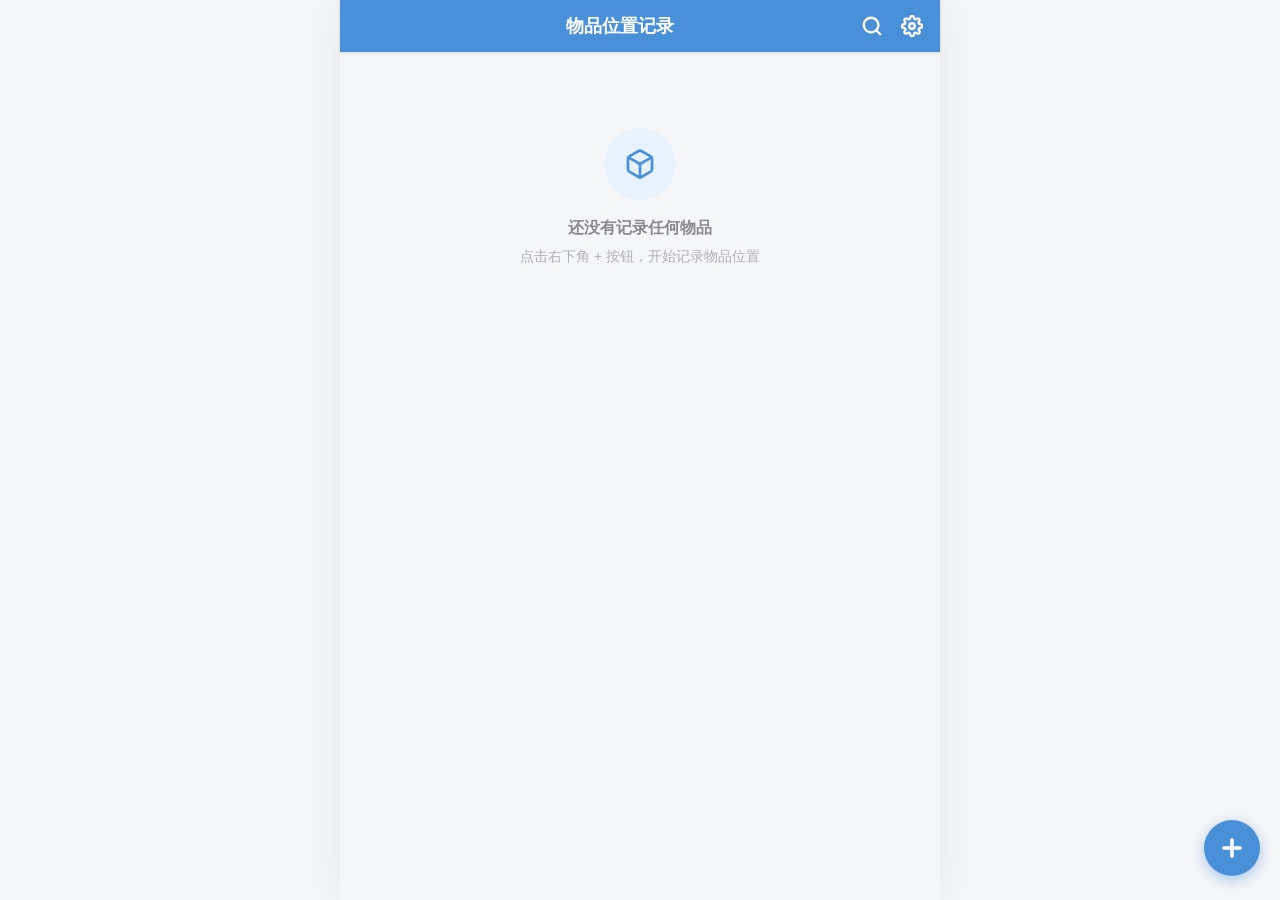
==== commit 6f20687b: "feat: 新增数据导入导出功能 - 在首页导航栏添加数据管理入口（齿轮图标） - 新增数据管理页面，显示物品总数、位置记录数、存储用量等概况 - 导出备份：将所有数据导出为带时间戳的JSON文件 -" ====
--- a/standalone.html
+++ b/standalone.html
@@ -841,6 +841,89 @@
   }
 }
 
+/* ============================================
+   数据管理页
+   ============================================ */
+.data-mgmt-card {
+  background: var(--card-bg);
+  border-radius: var(--radius);
+  padding: 16px;
+  margin-bottom: 16px;
+  box-shadow: var(--shadow);
+  border: 1px solid var(--border-light);
+}
+
+.data-mgmt-card-title {
+  font-size: 15px;
+  font-weight: 700;
+  margin-bottom: 12px;
+  display: flex;
+  align-items: center;
+  gap: 6px;
+}
+
+.data-mgmt-info-row {
+  display: flex;
+  justify-content: space-between;
+  align-items: center;
+  padding: 8px 0;
+  font-size: 14px;
+  border-bottom: 1px solid var(--border-light);
+}
+
+.data-mgmt-info-row:last-child {
+  border-bottom: none;
+}
+
+.data-mgmt-info-label {
+  color: var(--text-secondary);
+}
+
+.data-mgmt-info-value {
+  font-weight: 600;
+  color: var(--text);
+}
+
+.data-mgmt-desc {
+  font-size: 13px;
+  color: var(--text-tertiary);
+  line-height: 1.6;
+  margin-bottom: 14px;
+}
+
+.data-mgmt-btn-group {
+  display: flex;
+  gap: 10px;
+}
+
+.data-mgmt-btn-group .btn {
+  flex: 1;
+  font-size: 14px;
+  padding: 12px;
+}
+
+/* 存储进度条 */
+.storage-bar {
+  width: 100%;
+  height: 6px;
+  background: var(--border-light);
+  border-radius: 3px;
+  margin-top: 8px;
+  overflow: hidden;
+}
+
+.storage-bar-fill {
+  height: 100%;
+  background: var(--primary);
+  border-radius: 3px;
+  transition: width 0.3s;
+}
+
+/* 设置入口按钮（首页右上角） */
+.header-btn-settings svg {
+  transition: transform 0.3s;
+}
+
 </style>
 </head>
 <body>
@@ -854,6 +937,9 @@
       <button class="header-btn header-search" id="btn-search" aria-label="搜索">
         <svg width="22" height="22" viewBox="0 0 24 24" fill="none" stroke="currentColor" stroke-width="2.5" stroke-linecap="round" stroke-linejoin="round"><circle cx="11" cy="11" r="8"></circle><line x1="21" y1="21" x2="16.65" y2="16.65"></line></svg>
       </button>
+      <button class="header-btn header-settings" id="btn-settings" aria-label="数据管理">
+        <svg width="22" height="22" viewBox="0 0 24 24" fill="none" stroke="currentColor" stroke-width="2.5" stroke-linecap="round" stroke-linejoin="round"><circle cx="12" cy="12" r="3"></circle><path d="M19.4 15a1.65 1.65 0 0 0 .33 1.82l.06.06a2 2 0 0 1 0 2.83 2 2 0 0 1-2.83 0l-.06-.06a1.65 1.65 0 0 0-1.82-.33 1.65 1.65 0 0 0-1 1.51V21a2 2 0 0 1-2 2 2 2 0 0 1-2-2v-.09A1.65 1.65 0 0 0 9 19.4a1.65 1.65 0 0 0-1.82.33l-.06.06a2 2 0 0 1-2.83 0 2 2 0 0 1 0-2.83l.06-.06a1.65 1.65 0 0 0 .33-1.82 1.65 1.65 0 0 0-1.51-1H3a2 2 0 0 1-2-2 2 2 0 0 1 2-2h.09A1.65 1.65 0 0 0 4.6 9a1.65 1.65 0 0 0-.33-1.82l-.06-.06a2 2 0 0 1 0-2.83 2 2 0 0 1 2.83 0l.06.06a1.65 1.65 0 0 0 1.82.33H9a1.65 1.65 0 0 0 1-1.51V3a2 2 0 0 1 2-2 2 2 0 0 1 2 2v.09a1.65 1.65 0 0 0 1 1.51 1.65 1.65 0 0 0 1.82-.33l.06-.06a2 2 0 0 1 2.83 0 2 2 0 0 1 0 2.83l-.06.06a1.65 1.65 0 0 0-.33 1.82V9a1.65 1.65 0 0 0 1.51 1H21a2 2 0 0 1 2 2 2 2 0 0 1-2 2h-.09a1.65 1.65 0 0 0-1.51 1z"></path></svg>
+      </button>
     </header>
 
     <!-- 主内容区域 -->
@@ -868,6 +954,9 @@
   <!-- 隐藏的文件输入（拍照/相册） -->
   <input type="file" id="camera-input" accept="image/*" capture="environment" style="display:none">
   <input type="file" id="gallery-input" accept="image/*" style="display:none">
+
+  <!-- 隐藏的文件输入（导入数据） -->
+  <input type="file" id="import-input" accept=".json,application/json" style="display:none">
 
   <!-- Toast 提示 -->
   <div class="toast" id="toast"></div>
@@ -1081,8 +1170,119 @@
       const bytes = new Blob([data]).size;
       return {
         usedKB: Math.round(bytes / 1024),
+        usedBytes: bytes,
         percent: Math.round((bytes / (5 * 1024 * 1024)) * 100)
       };
+    },
+
+    /* ---- 数据导出 ---- */
+    exportData() {
+      const data = this.getAll();
+      const exportPayload = {
+        app: 'item-locator',
+        version: data.version || '1.0',
+        exportDate: new Date().toISOString(),
+        itemCount: data.items ? data.items.length : 0,
+        data: data
+      };
+      return JSON.stringify(exportPayload, null, 2);
+    },
+
+    downloadExportFile() {
+      const jsonStr = this.exportData();
+      const blob = new Blob([jsonStr], { type: 'application/json;charset=utf-8' });
+      const url = URL.createObjectURL(blob);
+      const now = new Date();
+      const ts = `${now.getFullYear()}${String(now.getMonth()+1).padStart(2,'0')}${String(now.getDate()).padStart(2,'0')}_${String(now.getHours()).padStart(2,'0')}${String(now.getMinutes()).padStart(2,'0')}`;
+      const filename = `物品记录备份_${ts}.json`;
+
+      const a = document.createElement('a');
+      a.href = url;
+      a.download = filename;
+      document.body.appendChild(a);
+      a.click();
+      document.body.removeChild(a);
+      setTimeout(() => URL.revokeObjectURL(url), 100);
+      return filename;
+    },
+
+    /* ---- 数据导入 ---- */
+    validateImportData(jsonStr) {
+      let parsed;
+      try {
+        parsed = JSON.parse(jsonStr);
+      } catch (e) {
+        return { valid: false, error: '文件不是有效的 JSON 格式' };
+      }
+
+      // 兼容两种格式：带包裹的导出格式 和 直接的数据格式
+      let data = parsed;
+      if (parsed.data && parsed.data.items !== undefined) {
+        data = parsed.data;
+      }
+
+      // 校验数据结构
+      if (!data || !Array.isArray(data.items)) {
+        return { valid: false, error: '文件格式不正确：缺少 items 列表' };
+      }
+
+      // 校验每个物品的结构
+      for (let i = 0; i < data.items.length; i++) {
+        const item = data.items[i];
+        if (!item.id || !item.name || !Array.isArray(item.locationHistory)) {
+          return { valid: false, error: `第 ${i+1} 个物品数据不完整（缺少 id、name 或 locationHistory）` };
+        }
+      }
+
+      return { valid: true, data: data };
+    },
+
+    importData(jsonStr, mode) {
+      const result = this.validateImportData(jsonStr);
+      if (!result.valid) return result;
+
+      const newData = result.data;
+
+      if (mode === 'replace') {
+        // 完全替换
+        if (!this.saveAll(newData)) {
+          return { valid: false, error: '保存失败：存储空间不足' };
+        }
+        return { valid: true, imported: newData.items.length, mode: 'replace' };
+      } else if (mode === 'merge') {
+        // 合并：以 id 去重，新数据覆盖同 id 的旧数据，全新的物品添加到前面
+        const current = this.getAll();
+        const existingMap = new Map(current.items.map(i => [i.id, i]));
+        let addedCount = 0;
+        let updatedCount = 0;
+
+        for (const newItem of newData.items) {
+          if (existingMap.has(newItem.id)) {
+            existingMap.set(newItem.id, newItem);
+            updatedCount++;
+          } else {
+            addedCount++;
+          }
+        }
+
+        // 合并后的列表：新加入的放在前面，然后是更新过的原有顺序
+        const newIds = new Set(newData.items.map(i => i.id));
+        const mergedNewItems = newData.items.filter(i => !current.items.some(old => old.id === i.id));
+        const mergedOldItems = current.items.map(old => existingMap.get(old.id) || old);
+        const mergedItems = [...mergedNewItems, ...mergedOldItems];
+
+        const mergedData = {
+          items: mergedItems,
+          version: newData.version || current.version || '1.0'
+        };
+
+        if (!this.saveAll(mergedData)) {
+          return { valid: false, error: '保存失败：存储空间不足' };
+        }
+        return { valid: true, imported: addedCount + updatedCount, added: addedCount, updated: updatedCount, mode: 'merge' };
+      }
+
+      return { valid: false, error: '未知的导入模式' };
     }
   };
 
@@ -1187,20 +1387,30 @@
         title.textContent = '物品位置记录';
         backBtn.classList.add('hidden');
         searchBtn.classList.remove('hidden');
+        document.getElementById('btn-settings').classList.remove('hidden');
         fab.classList.remove('hidden');
         View.renderList(view);
       } else if (hash === '#/add') {
         title.textContent = '添加物品';
         backBtn.classList.remove('hidden');
         searchBtn.classList.add('hidden');
+        document.getElementById('btn-settings').classList.add('hidden');
         fab.classList.add('hidden');
         View.renderAdd(view);
       } else if (hash === '#/search') {
         title.textContent = '搜索物品';
         backBtn.classList.remove('hidden');
         searchBtn.classList.add('hidden');
+        document.getElementById('btn-settings').classList.add('hidden');
         fab.classList.add('hidden');
         View.renderSearch(view);
+      } else if (hash === '#/data-mgmt') {
+        title.textContent = '数据管理';
+        backBtn.classList.remove('hidden');
+        searchBtn.classList.add('hidden');
+        document.getElementById('btn-settings').classList.add('hidden');
+        fab.classList.add('hidden');
+        View.renderDataMgmt(view);
       } else {
         // 先匹配带操作后缀的路由：#/detail/:id/update-location 或 #/detail/:id/edit
         const actionMatch = hash.match(/^#\/detail\/(.+?)\/(update-location|edit)$/);
@@ -1606,6 +1816,216 @@
       doSearch();
     },
 
+    /* ---- 数据管理 ---- */
+    renderDataMgmt(container) {
+      const data = Store.getAll();
+      const usage = Store.getStorageUsage();
+      const items = data.items || [];
+
+      // 统计位置记录总数
+      let locationCount = 0;
+      items.forEach(i => {
+        if (i.locationHistory) locationCount += i.locationHistory.length;
+      });
+
+      container.innerHTML = `
+        <div class="fade-in">
+          <div class="data-mgmt-card">
+            <div class="data-mgmt-card-title">
+              <svg width="18" height="18" viewBox="0 0 24 24" fill="none" stroke="currentColor" stroke-width="2.5" stroke-linecap="round" stroke-linejoin="round"><path d="M21 16V8a2 2 0 0 0-1-1.73l-7-4a2 2 0 0 0-2 0l-7 4A2 2 0 0 0 3 8v8a2 2 0 0 0 1 1.73l7 4a2 2 0 0 0 2 0l7-4A2 2 0 0 0 21 16z"></path><polyline points="3.27 6.96 12 12.01 20.73 6.96"></polyline><line x1="12" y1="22.08" x2="12" y2="12"></line></svg>
+              数据概况
+            </div>
+            <div class="data-mgmt-info-row">
+              <span class="data-mgmt-info-label">物品总数</span>
+              <span class="data-mgmt-info-value">${items.length}</span>
+            </div>
+            <div class="data-mgmt-info-row">
+              <span class="data-mgmt-info-label">位置记录数</span>
+              <span class="data-mgmt-info-value">${locationCount}</span>
+            </div>
+            <div class="data-mgmt-info-row">
+              <span class="data-mgmt-info-label">有图片的物品</span>
+              <span class="data-mgmt-info-value">${items.filter(i => i.photo).length}</span>
+            </div>
+            <div class="data-mgmt-info-row">
+              <span class="data-mgmt-info-label">已用存储</span>
+              <span class="data-mgmt-info-value">${usage.usedKB} KB / 5 MB</span>
+            </div>
+            <div class="storage-bar">
+              <div class="storage-bar-fill" style="width: ${Math.min(usage.percent, 100)}%"></div>
+            </div>
+          </div>
+
+          <div class="data-mgmt-card">
+            <div class="data-mgmt-card-title">
+              <svg width="18" height="18" viewBox="0 0 24 24" fill="none" stroke="currentColor" stroke-width="2.5" stroke-linecap="round" stroke-linejoin="round"><path d="M21 15v4a2 2 0 0 1-2 2H5a2 2 0 0 1-2-2v-4"></path><polyline points="7 10 12 15 17 10"></polyline><line x1="12" y1="15" x2="12" y2="3"></line></svg>
+              导出备份
+            </div>
+            <div class="data-mgmt-desc">
+              将所有物品数据导出为 JSON 文件，保存到本地。可用于数据备份或迁移到其他设备。
+            </div>
+            <button class="btn btn-primary" id="btn-export">
+              <svg width="18" height="18" viewBox="0 0 24 24" fill="none" stroke="currentColor" stroke-width="2.5" stroke-linecap="round" stroke-linejoin="round"><path d="M21 15v4a2 2 0 0 1-2 2H5a2 2 0 0 1-2-2v-4"></path><polyline points="7 10 12 15 17 10"></polyline><line x1="12" y1="15" x2="12" y2="3"></line></svg>
+              导出数据
+            </button>
+          </div>
+
+          <div class="data-mgmt-card">
+            <div class="data-mgmt-card-title">
+              <svg width="18" height="18" viewBox="0 0 24 24" fill="none" stroke="currentColor" stroke-width="2.5" stroke-linecap="round" stroke-linejoin="round"><path d="M21 15v4a2 2 0 0 1-2 2H5a2 2 0 0 1-2-2v-4"></path><polyline points="17 8 12 3 7 8"></polyline><line x1="12" y1="3" x2="12" y2="15"></line></svg>
+              导入恢复
+            </div>
+            <div class="data-mgmt-desc">
+              从之前导出的 JSON 备份文件中恢复数据。导入时可以选择「合并」或「完全替换」。
+            </div>
+            <button class="btn btn-outline" id="btn-import">
+              <svg width="18" height="18" viewBox="0 0 24 24" fill="none" stroke="currentColor" stroke-width="2.5" stroke-linecap="round" stroke-linejoin="round"><path d="M21 15v4a2 2 0 0 1-2 2H5a2 2 0 0 1-2-2v-4"></path><polyline points="17 8 12 3 7 8"></polyline><line x1="12" y1="3" x2="12" y2="15"></line></svg>
+              选择文件导入
+            </button>
+          </div>
+
+          <div class="data-mgmt-card">
+            <div class="data-mgmt-card-title">
+              <svg width="18" height="18" viewBox="0 0 24 24" fill="none" stroke="currentColor" stroke-width="2.5" stroke-linecap="round" stroke-linejoin="round"><polyline points="3 6 5 6 21 6"></polyline><path d="M19 6v14a2 2 0 0 1-2 2H7a2 2 0 0 1-2-2V6m3 0V4a2 2 0 0 1 2-2h4a2 2 0 0 1 2 2v2"></path></svg>
+              危险操作
+            </div>
+            <div class="data-mgmt-desc">
+              清空所有物品数据，此操作不可撤销，建议先导出备份。
+            </div>
+            <button class="btn btn-danger" id="btn-clear-all">
+              <svg width="18" height="18" viewBox="0 0 24 24" fill="none" stroke="currentColor" stroke-width="2.5" stroke-linecap="round" stroke-linejoin="round"><polyline points="3 6 5 6 21 6"></polyline><path d="M19 6v14a2 2 0 0 1-2 2H7a2 2 0 0 1-2-2V6m3 0V4a2 2 0 0 1 2-2h4a2 2 0 0 1 2 2v2"></path></svg>
+              清空所有数据
+            </button>
+          </div>
+        </div>
+      `;
+
+      // 导出按钮
+      container.querySelector('#btn-export').addEventListener('click', () => {
+        const items = Store.getItems();
+        if (items.length === 0) {
+          UI.toast('没有数据可导出');
+          return;
+        }
+        try {
+          const filename = Store.downloadExportFile();
+          UI.toast(`已导出 ${items.length} 条记录`);
+        } catch (e) {
+          UI.toast('导出失败，请重试');
+          console.error('导出错误', e);
+        }
+      });
+
+      // 导入按钮
+      container.querySelector('#btn-import').addEventListener('click', () => {
+        document.getElementById('import-input').click();
+      });
+
+      // 清空按钮
+      container.querySelector('#btn-clear-all').addEventListener('click', async () => {
+        const items = Store.getItems();
+        if (items.length === 0) {
+          UI.toast('已经是空数据了');
+          return;
+        }
+        const ok = await UI.confirm('清空所有数据', `确定要删除全部 ${items.length} 个物品吗？此操作不可撤销！建议先导出备份。`);
+        if (ok) {
+          Store.saveAll({ items: [], version: '1.0' });
+          UI.toast('已清空所有数据');
+          View.renderDataMgmt(container);
+        }
+      });
+
+      // 设置导入文件选择事件
+      const importInput = document.getElementById('import-input');
+      importInput.onchange = async (e) => {
+        const file = e.target.files[0];
+        if (!file) return;
+        e.target.value = '';
+
+        UI.showLoading();
+        try {
+          const text = await file.text();
+          // 先验证格式
+          const validation = Store.validateImportData(text);
+          if (!validation.valid) {
+            UI.hideLoading();
+            UI.toast(validation.error);
+            return;
+          }
+
+          const incomingCount = validation.data.items.length;
+          const currentCount = Store.getItems().length;
+          UI.hideLoading();
+
+          // 选择导入模式
+          const mode = await View._showImportModeDialog(incomingCount, currentCount);
+          if (!mode) return;
+
+          UI.showLoading();
+          const result = Store.importData(text, mode);
+          UI.hideLoading();
+
+          if (!result.valid) {
+            UI.toast(result.error);
+            return;
+          }
+
+          if (mode === 'replace') {
+            UI.toast(`已导入 ${result.imported} 条记录（替换模式）`);
+          } else {
+            UI.toast(`合并完成：新增 ${result.added} 条，更新 ${result.updated} 条`);
+          }
+
+          // 刷新数据管理页
+          View.renderDataMgmt(container);
+        } catch (err) {
+          UI.hideLoading();
+          UI.toast('导入失败：' + (err.message || '未知错误'));
+          console.error('导入错误', err);
+        }
+      };
+    },
+
+    /* ---- 导入模式选择弹窗 ---- */
+    _showImportModeDialog(incomingCount, currentCount) {
+      return new Promise(resolve => {
+        const overlay = document.createElement('div');
+        overlay.className = 'modal-overlay';
+        overlay.innerHTML = `
+          <div class="modal" style="max-width:340px;">
+            <div class="modal-title">选择导入方式</div>
+            <div class="modal-body">
+              备份文件包含 <strong>${incomingCount}</strong> 条物品记录。<br>
+              当前设备有 <strong>${currentCount}</strong> 条记录。
+            </div>
+            <div style="display:flex;flex-direction:column;gap:10px;">
+              <button class="btn btn-primary" data-action="merge" style="flex:none;">
+                合并导入
+                <div style="font-size:12px;font-weight:400;opacity:0.9;">保留现有数据，新增和更新记录</div>
+              </button>
+              <button class="btn btn-outline" data-action="replace" style="flex:none;color:var(--danger);border-color:var(--danger);">
+                完全替换
+                <div style="font-size:12px;font-weight:400;opacity:0.8;">删除现有数据，用备份替换</div>
+              </button>
+              <button class="btn btn-outline" data-action="cancel" style="flex:none;">取消</button>
+            </div>
+          </div>
+        `;
+        document.body.appendChild(overlay);
+        requestAnimationFrame(() => overlay.classList.add('show'));
+
+        overlay.addEventListener('click', e => {
+          const action = e.target.closest('[data-action]')?.dataset.action;
+          if (action) {
+            overlay.classList.remove('show');
+            setTimeout(() => overlay.remove(), 200);
+            resolve(action === 'cancel' ? null : action);
+          }
+        });
+      });
+    },
+
     /* ---- 图片处理辅助 ---- */
     _setupPhotoHandlers(container, mode) {
       const cameraInput = document.getElementById('camera-input');
@@ -1734,6 +2154,10 @@
       Router.navigate('#/search');
     });
 
+    document.getElementById('btn-settings').addEventListener('click', () => {
+      Router.navigate('#/data-mgmt');
+    });
+
     document.getElementById('fab-add').addEventListener('click', () => {
       Router.navigate('#/add');
     });
